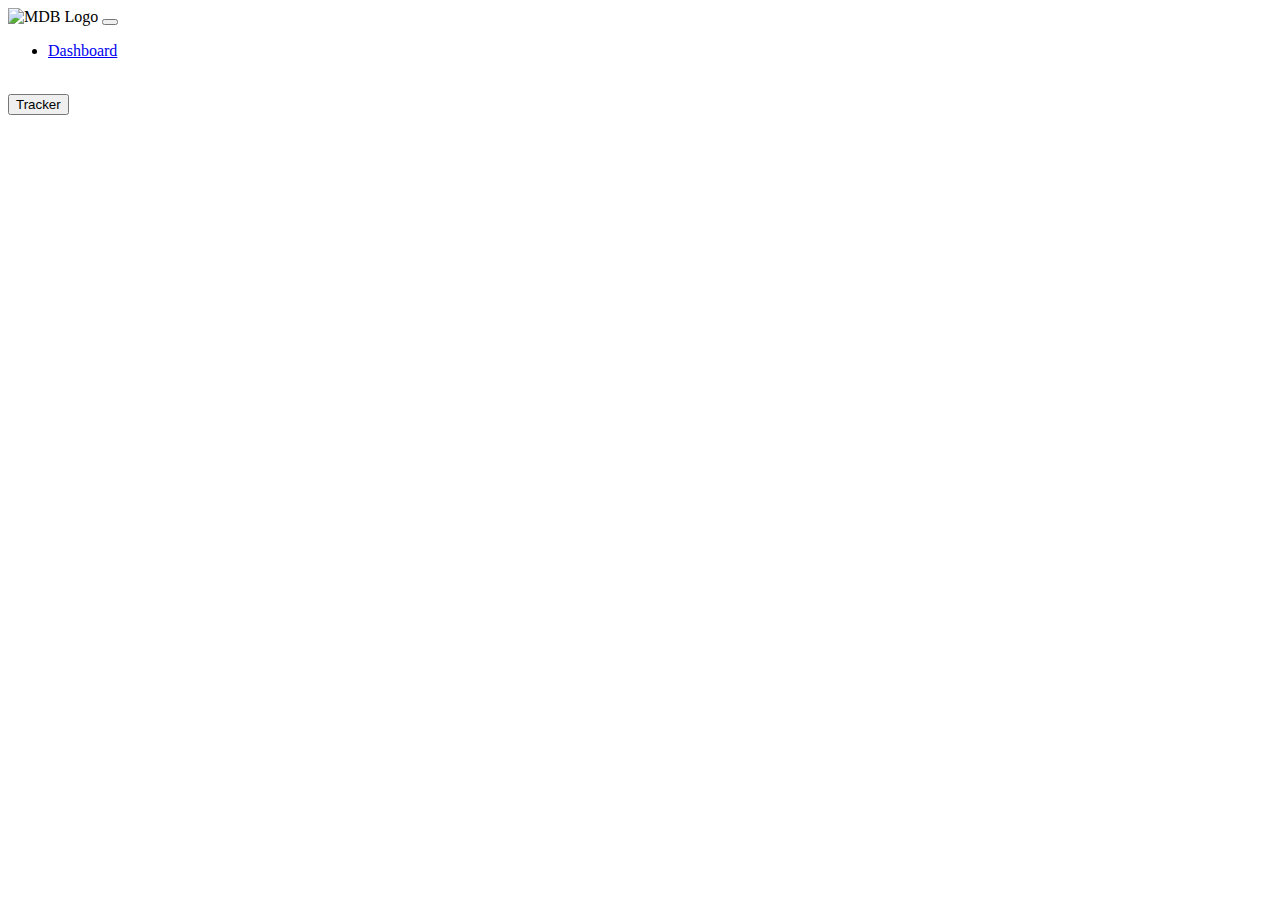
==== index.html @ dd687f36 "new" ====
<!DOCTYPE html>
<html lang="en">
<head>
    <meta charset="UTF-8">
    <meta http-equiv="X-UA-Compatible" content="IE=edge">
    <meta name="viewport" content="width=device-width, initial-scale=1.0">
    <title>app-COVID-19</title>
    <link rel="stylesheet" href="style.css" />
    
</head>
<body>
    <nav class="navbar navbar-expand-lg navbar-light bg-light">
        
        <div class="container">
          
          <a class="navbar-brand me-2">
            <img
              src=""
              height="16"
              alt="MDB Logo"
              loading="lazy"
              style="margin-top: -1px;"
            />
          </a>
      
          
          <button
            class="navbar-toggler"
            type="button"
            data-mdb-toggle="collapse"
            data-mdb-target="#navbarButtonsExample"
            aria-controls="navbarButtonsExample"
            aria-expanded="false"
            aria-label="Toggle navigation"
          >
            <i class="fas fa-bars"></i>
          </button>
      
          
          <div class="collapse navbar-collapse" id="navbarButtonsExample">
           
            <ul class="navbar-nav me-auto mb-2 mb-lg-0">
              <li class="nav-item">
                <a class="nav-link" href="#">Dashboard</a>
              </li>
            </ul>
            
      
            <div class="d-flex align-items-center">
             <li>
                
             </li>
              <button type="button" class="btn btn-primary me-3">
                Tracker
              </button>
              
            </div>
          </div>
          
        </div>
        
      </nav>
    
</body>
</html>
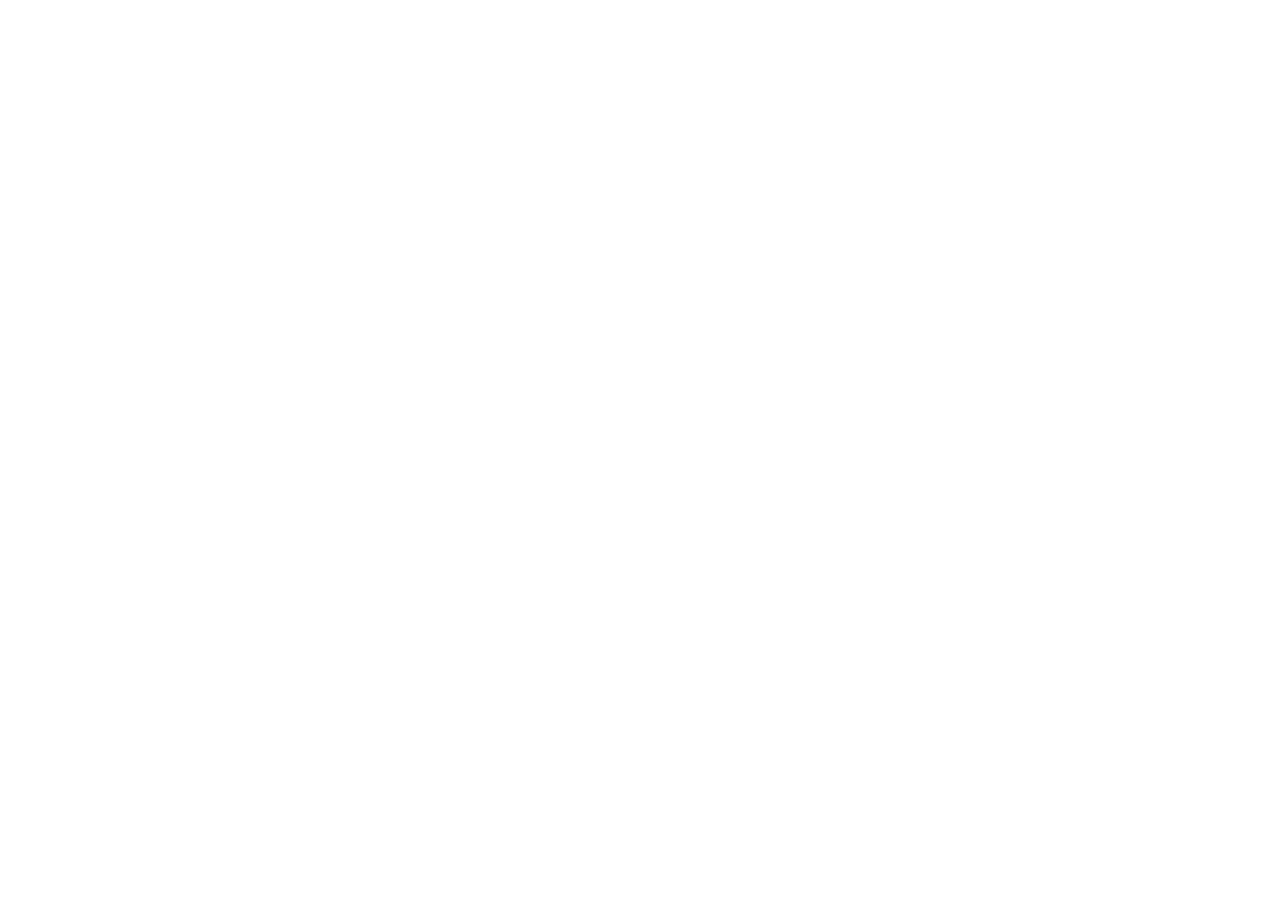
==== commit 0d99b22f: "first commit" ====
--- a/index.html
+++ b/index.html
@@ -4,62 +4,27 @@
     <meta charset="UTF-8">
     <meta http-equiv="X-UA-Compatible" content="IE=edge">
     <meta name="viewport" content="width=device-width, initial-scale=1.0">
-    <title>app-COVID-19</title>
-    <link rel="stylesheet" href="style.css" />
-    
+    <title>Document</title>
 </head>
 <body>
-    <nav class="navbar navbar-expand-lg navbar-light bg-light">
-        
-        <div class="container">
-          
-          <a class="navbar-brand me-2">
-            <img
-              src=""
-              height="16"
-              alt="MDB Logo"
-              loading="lazy"
-              style="margin-top: -1px;"
-            />
-          </a>
-      
-          
-          <button
-            class="navbar-toggler"
-            type="button"
-            data-mdb-toggle="collapse"
-            data-mdb-target="#navbarButtonsExample"
-            aria-controls="navbarButtonsExample"
-            aria-expanded="false"
-            aria-label="Toggle navigation"
-          >
-            <i class="fas fa-bars"></i>
-          </button>
-      
-          
-          <div class="collapse navbar-collapse" id="navbarButtonsExample">
-           
-            <ul class="navbar-nav me-auto mb-2 mb-lg-0">
-              <li class="nav-item">
-                <a class="nav-link" href="#">Dashboard</a>
-              </li>
-            </ul>
-            
-      
-            <div class="d-flex align-items-center">
-             <li>
-                
-             </li>
-              <button type="button" class="btn btn-primary me-3">
-                Tracker
-              </button>
-              
+    
+    <main>
+        <div>
+            <div>
+                <div>
+                    
+
+                </div>
             </div>
-          </div>
-          
+
+
+
+
+
         </div>
-        
-      </nav>
-    
+
+
+
+    </main>
 </body>
 </html>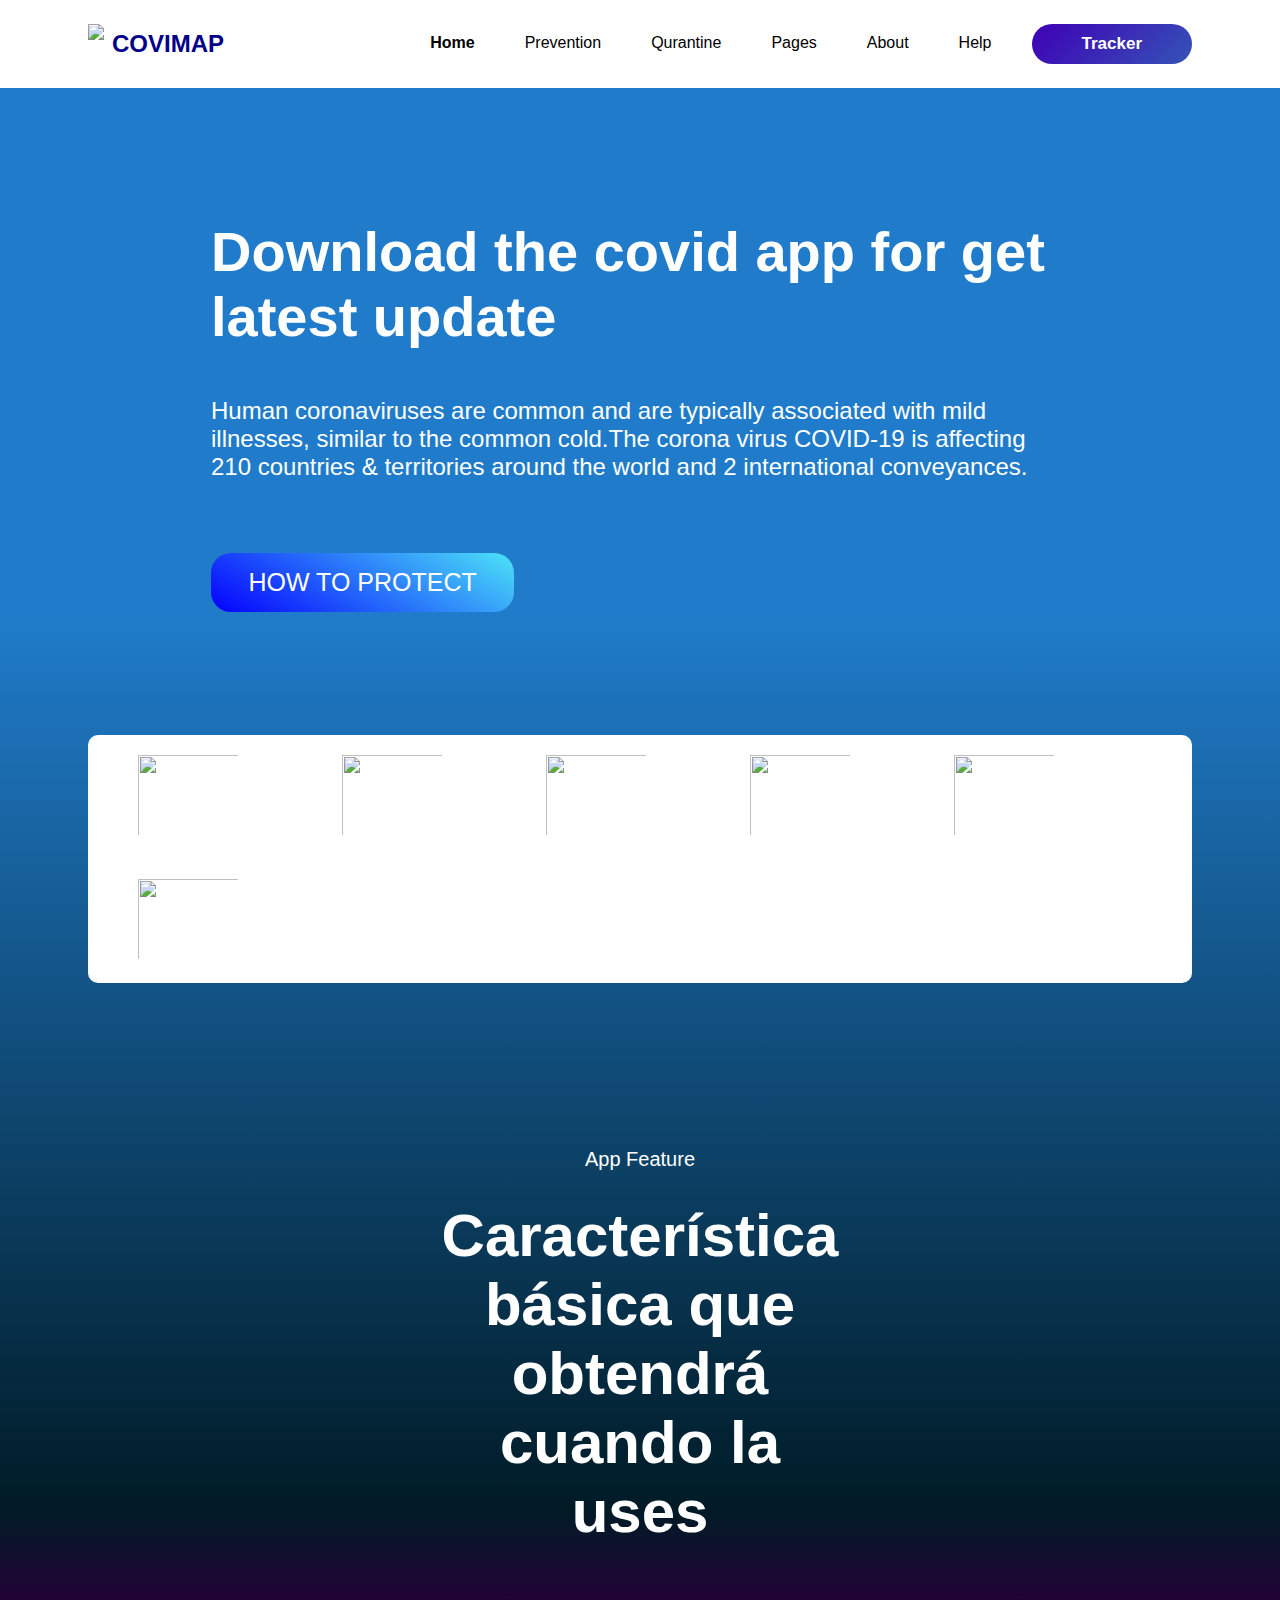
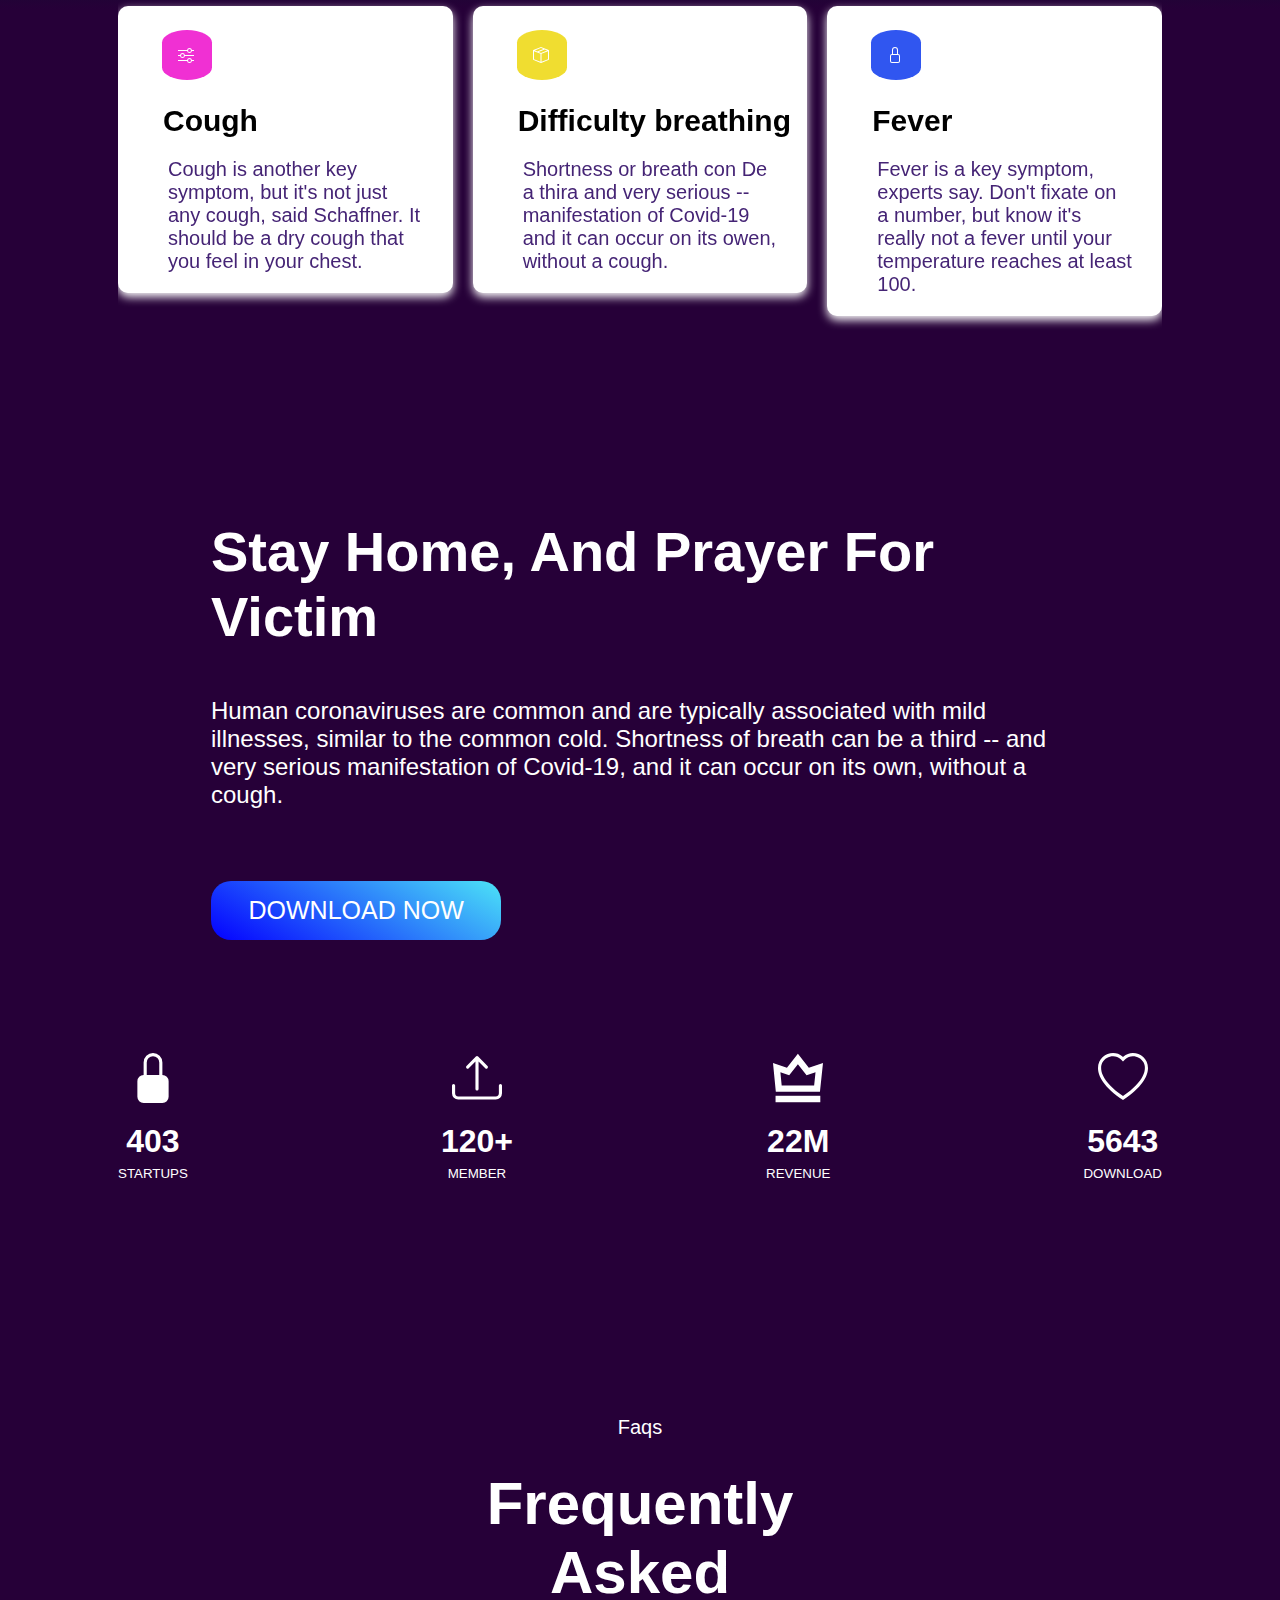
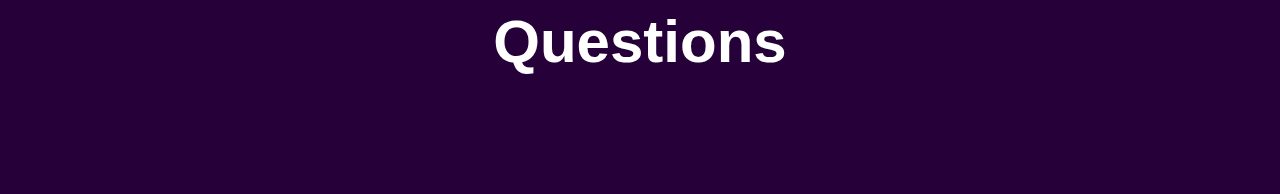
==== commit f3df4237: "new" ====
--- a/index.html
+++ b/index.html
@@ -4,27 +4,201 @@
     <meta charset="UTF-8">
     <meta http-equiv="X-UA-Compatible" content="IE=edge">
     <meta name="viewport" content="width=device-width, initial-scale=1.0">
-    <title>Document</title>
+    <title>app-COVID-19</title>
+    <link rel="stylesheet" href="style.css" />
+    <script src="https://code.jquery.com/jquery-3.5.1.js"></script>
+    <script src="https://cdnjs.cloudflare.com/ajax/libs/OwlCarousel2/2.3.4/owl.carousel.min.js"></script>
+      <link rel="stylesheet" href="https://cdnjs.cloudflare.com/ajax/libs/OwlCarousel2/2.3.4/assets/owl.carousel.min.css">
 </head>
 <body>
+    <nav class="navbar">
+        <div class="navbar-container">
+            <div class="logo-container">
+                <a class="logoimg" >
+                    <img src="./images/coronavirus.png" height="40"/>
+                        <h1 class="logo">COVIMAP</h1>
+                </a>
+                
+            </div>
+             <div class="menu-container">
+                <ul class="menu-list">
+                    <li class="menu-list-item active">Home</li>
+                    <li class="menu-list-item">Prevention</li>
+                    <li class="menu-list-item">Qurantine</li>
+                    <li class="menu-list-item">Pages</li>
+                    <li class="menu-list-item">About</li>
+                    <li class="menu-list-item">Help</li>
+                    <button type="button" class="buttom"><span class="buttomLabel">Tracker</span></button>
+                </ul>        
+            </div> 
+        </div>
+    </nav> 
+  
+    <div class="contenedorGeneral"> 
+        <div class="contenedorUno">
+            <div class="contenido">
+               <div class="introText">
+                   <p class="introTextLabel">Download the covid
+                    app for get latest
+                    update</p>
+                    <sub class="introTextSub"> Human coronaviruses are common and are typically associated with
+                        mild illnesses, similar to the common cold.The corona virus COVID-19 is
+                        affecting 210 countries & territories around the world and 2
+                        international conveyances. </sub>
+                    <div class="introTextBoton">
+                       <button type="buttom" class="buttomDos">HOW TO PROTECT </button>
+                    </div>
+               </div>
+               <div class="imagenuno">
+                   <img src="./images/phones.png" alt="">
+               </div> 
+            </div> 
+            
+        </div>
+        <div class="patro">
+        <div class="patrocinador">
+            <img class="img" src="./images/b-2.png" alt="" height="130" width="120">
+            <img class="img" src="./images/b-3.png" alt="" height="130" width="120">
+            <img class="img" src="./images/b-4.png" alt=""height="130" width="120">
+            <img class="img" src="images/b-5.png" alt="" height="130" width="120">
+            <img class="img" src="./images/b-6.png" alt="" height="130" width="120">
+            <img class="img" src="images/b-2.png" alt="" height="130" width="120">
+           </div> 
+        </div>   
+     <div class="contenedorDos">
+        <div class="texto">
+            <sub class="sub">App Feature</sub>
+            <h1 class="introtexto">Característica básica que obtendrá
+                cuando la uses</h1>
+        </div>
+        
+        <div class="wrapper">
+            <div class="carousel owl-carousel">
+               <div class="card card-1">
+                 <div class="boxicon">
+                    <div class="coca">
+                        <svg xmlns="http://www.w3.org/2000/svg" width="16" height="16" fill="white" class="bi bi-sliders" viewBox="0 0 16 16">
+                            <path fill-rule="evenodd" d="M11.5 2a1.5 1.5 0 1 0 0 3 1.5 1.5 0 0 0 0-3zM9.05 3a2.5 2.5 0 0 1 4.9 0H16v1h-2.05a2.5 2.5 0 0 1-4.9 0H0V3h9.05zM4.5 7a1.5 1.5 0 1 0 0 3 1.5 1.5 0 0 0 0-3zM2.05 8a2.5 2.5 0 0 1 4.9 0H16v1H6.95a2.5 2.5 0 0 1-4.9 0H0V8h2.05zm9.45 4a1.5 1.5 0 1 0 0 3 1.5 1.5 0 0 0 0-3zm-2.45 1a2.5 2.5 0 0 1 4.9 0H16v1h-2.05a2.5 2.5 0 0 1-4.9 0H0v-1h9.05z"/>
+                        </svg>
+                    </div>
+                 </div>
+                  <h1 class="text">Cough</h1>
+                  <p class="expli">Cough is another key symptom, but it's not just any cough, said Schaffner. It should be a dry cough that you feel in your chest. </p>
+               </div>
+               <div class="card card-2">
+                <div class="boxicon">
+                    <div class="cocados">
+                        <svg xmlns="http://www.w3.org/2000/svg" width="16" height="16" fill="currentColor" class="bi bi-box-seam" viewBox="0 0 16 16">
+                            <path d="M8.186 1.113a.5.5 0 0 0-.372 0L1.846 3.5l2.404.961L10.404 2l-2.218-.887zm3.564 1.426L5.596 5 8 5.961 14.154 3.5l-2.404-.961zm3.25 1.7-6.5 2.6v7.922l6.5-2.6V4.24zM7.5 14.762V6.838L1 4.239v7.923l6.5 2.6zM7.443.184a1.5 1.5 0 0 1 1.114 0l7.129 2.852A.5.5 0 0 1 16 3.5v8.662a1 1 0 0 1-.629.928l-7.185 2.874a.5.5 0 0 1-.372 0L.63 13.09a1 1 0 0 1-.63-.928V3.5a.5.5 0 0 1 .314-.464L7.443.184z"/>
+                          </svg>
+                    </div>
+                 </div>
+                  <h1 class="text">Difficulty
+                    breathing</h1>
+                  <p class="expli">Shortness or breath con De a thira
+                    and very serious --manifestation of
+                    Covid-19 and it can occur on its owen,
+                    without a cough. </p>
+               </div>
+               <div class="card card-3">
+                <div class="boxicon">
+                    <div class="cocatres">
+                        <svg xmlns="http://www.w3.org/2000/svg" width="16" height="16" fill="currentColor" class="bi bi-lock" viewBox="0 0 16 16">
+                            <path d="M8 1a2 2 0 0 1 2 2v4H6V3a2 2 0 0 1 2-2zm3 6V3a3 3 0 0 0-6 0v4a2 2 0 0 0-2 2v5a2 2 0 0 0 2 2h6a2 2 0 0 0 2-2V9a2 2 0 0 0-2-2zM5 8h6a1 1 0 0 1 1 1v5a1 1 0 0 1-1 1H5a1 1 0 0 1-1-1V9a1 1 0 0 1 1-1z"/>
+                          </svg>
+                    </div>
+                 </div>
+                  <h1 class="text">Fever</h1>
+                  <p class="expli">Fever is a key symptom, experts say.
+                    Don't fixate on a number, but know it's
+                    really not a fever until your temperature
+                    reaches at least 100. </p>
+               </div>
+               
+            </div>
+         </div>
+        </div>
+        <div class="contenedortres">
+            <div class="contenidotres">
+                <div class="imagenuno">
+                    <img src="./images/mobiles.png" alt="">
+                </div> 
+               <div class="introText">
+                   <p class="introTextLabel">Stay Home, And
+                    Prayer For Victim</p>
+                    <sub class="introTextSub"> Human coronaviruses are common and are typically
+                        associated with mild illnesses, similar to the common cold.
+                        Shortness of breath can be a third -- and very serious
+                        manifestation of Covid-19, and it can occur on its own,
+                        without a cough. </sub>
+                    <div class="introTextBoton">
+                       <button type="buttom" class="buttomDos">DOWNLOAD NOW</button>
+                    </div>
+               </div>
+            </div> 
+        </div>
+        <div class="iconosgeneral">
+            <div class="icono">
+                <svg xmlns="http://www.w3.org/2000/svg" width="50" height="50" fill="currentColor" class="bio bi-lock-fill" viewBox="0 0 16 16">
+                <path d="M8 1a2 2 0 0 1 2 2v4H6V3a2 2 0 0 1 2-2zm3 6V3a3 3 0 0 0-6 0v4a2 2 0 0 0-2 2v5a2 2 0 0 0 2 2h6a2 2 0 0 0 2-2V9a2 2 0 0 0-2-2z"/>
+                </svg>
+                <div class="numeros">
+                    <h1>403</h1>
+                  </div>
+                <div class="textos">
+                    <sub>STARTUPS</sub>
+                </div>
+            </div>
+            <div class="icono">
+                <svg xmlns="http://www.w3.org/2000/svg" width="50" height="50" fill="currentColor" class="bio bi-upload" viewBox="0 0 16 16">
+                    <path d="M.5 9.9a.5.5 0 0 1 .5.5v2.5a1 1 0 0 0 1 1h12a1 1 0 0 0 1-1v-2.5a.5.5 0 0 1 1 0v2.5a2 2 0 0 1-2 2H2a2 2 0 0 1-2-2v-2.5a.5.5 0 0 1 .5-.5z"/>
+                    <path d="M7.646 1.146a.5.5 0 0 1 .708 0l3 3a.5.5 0 0 1-.708.708L8.5 2.707V11.5a.5.5 0 0 1-1 0V2.707L5.354 4.854a.5.5 0 1 1-.708-.708l3-3z"/>
+                </svg>
+                <div class="numeros">
+                    <h1>120+</h1>
+                </div>
+                <div class="textos">
+                    <sub>MEMBER</sub>
+                </div>
+            </div>
+            <div class="icono">
+                <svg width="50" height="50" fill="currentColor" class="bio" version="1.1" xmlns="http://www.w3.org/2000/svg" viewBox="0 0 232.211 232.211" xmlns:xlink="http://www.w3.org/1999/xlink" enable-background="new 0 0 232.211 232.211">
+  <g>
+    <path d="M218.006,180.449l14.205-134.226L166.438,68.03L115.598,3.56L64.79,67.989L0,46.174l13.074,134.275H218.006z    M75.255,103.169l40.343-51.16l40.311,51.119l41.572-13.783l-6.467,61.104H40.295L34.35,89.395L75.255,103.169z"/>
+    <rect width="207.825" x="11.853" y="198.651" height="30"/>
+  </g>
+                </svg>
+                <div class="numeros">
+                    <h1>22M</h1>
+                  </div>
+                <div class="textos">
+                    <sub>REVENUE</sub>
+                </div>
+            </div>
+            <div class="icono">
+                <svg xmlns="http://www.w3.org/2000/svg" width="50" height="50" fill="currentColor" class="bio bi-heart" viewBox="0 0 16 16">
+                    <path d="m8 2.748-.717-.737C5.6.281 2.514.878 1.4 3.053c-.523 1.023-.641 2.5.314 4.385.92 1.815 2.834 3.989 6.286 6.357 3.452-2.368 5.365-4.542 6.286-6.357.955-1.886.838-3.362.314-4.385C13.486.878 10.4.28 8.717 2.01L8 2.748zM8 15C-7.333 4.868 3.279-3.04 7.824 1.143c.06.055.119.112.176.171a3.12 3.12 0 0 1 .176-.17C12.72-3.042 23.333 4.867 8 15z"/>
+                  </svg>
+                  <div class="numeros">
+                    <h1>5643</h1>
+                  </div>
+                <div class="textos">
+                    <sub>DOWNLOAD</sub>
+                </div>
+            </div>
+           </div>  
+           <div class="texto">
+            <sub class="sub">Faqs</sub>
+            <h1 class="introtexto">Frequently Asked
+                Questions</h1>
+        </div> 
+
+        <div class="contenidocuatro">
+            
+        </div>
+    </div>
+   <script src="./app.js"></script>
+</body>
     
-    <main>
-        <div>
-            <div>
-                <div>
-                    
-
-                </div>
-            </div>
-
-
-
-
-
-        </div>
-
-
-
-    </main>
-</body>
+       
 </html>--- a/style.css
+++ b/style.css
@@ -0,0 +1,376 @@
+* {
+    margin: 0;
+    padding: 0;
+    box-sizing: border-box;
+}
+@import url('https://fonts.googleapis.com/css2?family=Roboto:wght@300;400&display=swap');
+@media(min-width:375px) and (max-width: 667px){
+    .navbar-container{
+        display: flex;
+        flex-direction: column !important;
+    }
+    .menu-list{
+        display: flex;
+        flex-direction: column;
+    }
+    .menu-list-item{
+        text-align: center;
+        margin-right: 0 !important;
+    }
+    .contenido{
+        display: flex;
+        flex-direction: column !important;
+    }
+    .slider, .slider ul, .slider img{
+        height: 100vh;
+    }
+}
+.navbar {
+    width: 100%;
+    padding: 24px 88px;
+    position: sticky;
+    top: 0;
+    background-color: white;
+    z-index: 5;
+  }
+  
+  .navbar-container {
+    display: flex;
+    align-items: center;
+    justify-content: space-between;
+    height: 100%;
+    font-family:  sans-serif;
+  }
+  
+  .logo-container {
+    display: flex;
+  }
+  
+  .logo {
+    font-size: 24px;
+    font-weight: bold;
+    color: darkblue;
+    align-self: center;
+    padding-left: 8px;
+  }
+  .logoimg {
+    display: flex;
+
+  }
+  
+
+  .menu-list {
+    display: flex;
+    list-style: none;
+    color: black
+  }
+
+  
+  .menu-list-item {
+    margin-right: 30px;
+    padding: 10px;
+  }
+  
+  .menu-list-item.active {
+    font-weight: bold;
+  }
+  
+  .buttom {
+    background: linear-gradient(-45deg, #3f00b5, #9f69fe, #27c8b7, #3f00b5);
+    background-size: 800% 400%;
+    padding: 10px 50px 10px;
+    display: inline-block;
+    border: none;
+    border-radius: 20px;
+    font-size: 17px;
+    font-weight: 700;
+    color: white;
+    transition: all .5s ease-in-out;
+    animation: gradient 10s infinite cubic-bezier(.62, .28, .23, .99) both;
+   }
+
+   .buttomLabel{
+    display: flex;
+   }
+
+   
+   button:hover {
+    animation: gradient 3s infinite;
+    transform: scale(1.05);
+   }
+   
+   button:active {
+    animation: gradient 3s infinite;
+    transform: scale(0.8);
+   }
+      
+   @keyframes gradient {
+    0% {
+     background-position: 0% 50%;
+    }
+   
+    50% {
+     background-position: 100% 50%;
+    }
+   
+    100% {
+     background-position: 0% 50%;
+    }
+   }
+  
+ .contenedorGeneral{
+    display: flex;
+    flex-direction: column;
+    background: rgb(32,124,202); /* Old browsers */
+    background: -moz-linear-gradient(top, rgba(32,124,202,1) 16%, rgba(0,27,38,1) 43%, rgba(38,0,56,1) 46%, rgba(38,0,56,1) 100%); /* FF3.6-15 */
+    background: -webkit-linear-gradient(top, rgba(32,124,202,1) 16%,rgba(0,27,38,1) 43%,rgba(38,0,56,1) 46%,rgba(38,0,56,1) 100%); /* Chrome10-25,Safari5.1-6 */
+    background: linear-gradient(to bottom, rgba(32,124,202,1) 16%,rgba(0,27,38,1) 43%,rgba(38,0,56,1) 46%,rgba(38,0,56,1) 100%); /* W3C, IE10+, FF16+, Chrome26+, Opera12+, Safari7+ */
+    filter: progid:DXImageTransform.Microsoft.gradient( startColorstr='#207cca', endColorstr='#260038',GradientType=0 );
+    background-size: cover;
+    background-repeat: no-repeat;
+    display: flex;
+    flex-direction: column;
+    padding: 88px;
+   }
+
+
+
+
+    
+.contenido{
+    display: flex;
+    flex-direction: row;
+    }
+.introText{
+   display: flex;
+   flex-direction: column;
+   gap: 40px;
+    padding: 33px;
+    margin: 10px 90px;
+
+    }
+    
+.introTextLabel{
+        color: white;
+        font-size: 56px;
+        font-weight: 700;
+        font-family: 'Roboto', sans-serif;
+    }
+ .introTextSub{
+        color: white;
+        font-size: 24px;
+        font-weight: 300;
+        font-family: 'Roboto', sans-serif;
+        padding-top: 8px;
+    }
+.introTextBoton{
+        padding-top: 32px;
+    }
+
+.buttomDos {
+    border: none;
+    color: #fff;
+    background-image: linear-gradient(30deg, #0400ff, #4ce3f7);
+    border-radius: 20px;
+    background-size: 100% auto;
+    font-family: sans-serif;
+    font-size: 25px;
+    padding: 0.6em 1.5em;
+   }
+   
+   .buttomDos:hover {
+    background-position: right center;
+    background-size: 200% auto;
+    -webkit-animation: pulse 2s infinite;
+    animation: pulse512 1.5s infinite;
+   }
+   
+   @keyframes pulse512 {
+    0% {
+     box-shadow: 0 0 0 0 #05bada66;
+    }
+   
+    70% {
+     box-shadow: 0 0 0 10px rgb(218 103 68 / 0%);
+    }
+   
+    100% {
+     box-shadow: 0 0 0 0 rgb(218 103 68 / 0%);
+    }
+   }
+.imagenuno{
+    display: flex;
+    flex-direction: column;
+    background-clip: border-box;
+    position: relative ;
+}
+
+.patro{
+    padding-top: 80px;
+    
+    display: flex;
+    flex-direction: column;
+    align-items: center;
+}
+.patrocinador{
+  background-color: white;
+  border-radius: 10px;
+}
+
+.img{
+
+    margin: 10px 40px;
+    padding: 10px;
+    height: 100px;
+}
+
+
+.texto{
+color: white;
+display: flex;
+flex-direction: column;
+align-items: center;
+margin-top: 165px;
+text-align: center;
+}
+
+.sub{
+font-size: 20px;
+font-family: sans-serif;
+}
+
+.introtexto{
+font-size: 60px;
+font-family: sans-serif;
+margin-top: 20px;
+margin: 30px 390px
+}
+
+
+@import url('https://fonts.googleapis.com/css?family=Poppins:400,500,600,700&display=swap');
+
+.wrapper{
+  width: 100%;
+}
+.carousel{
+  max-width: 1200px;
+  margin: auto;
+  padding: 0 30px;
+  
+}
+.carousel .card{
+  color: #fff;
+  margin: 30px 0;
+  
+  border-radius: 10px;
+  box-shadow: 0px 4px 10px white;
+}
+.carousel .card-1{
+  background: white;
+  
+  
+}
+.carousel .card-2{
+  background: white;
+}
+.carousel .card-3{
+  background: white;
+}
+
+.owl-dots{
+  text-align: center;
+  margin-top: 40px;
+}
+.owl-dot{
+  height: 15px;
+  width: 45px;
+  margin: 0 5px;
+  outline: none;
+  border-radius: 14px;
+  border: 2px solid #0072bc!important;
+  box-shadow: 0px 4px 10px white;
+  transition: all 0.3s ease;
+}
+.owl-dot.active,
+.owl-dot:hover{
+  background: #0072bc!important;
+}
+.text{
+    color:black;
+    font-size: 30px;
+    font-family: sans-serif;
+    margin-left: 45px;
+}
+.bi{
+    color: white;
+    align-self: center;
+    margin-left: 16px;
+   
+}
+
+.expli{
+    color: rgb(69, 36, 117);
+    font-family: sans-serif;
+    font-size: 20px;
+    
+    margin-left:20px;
+    padding: 20px 30px;
+    
+}
+.boxicon{
+    width: 100%;
+    display: flex;
+    padding: 24px;
+}
+.coca{
+    display: flex;
+    background-color: #f030d3;
+    margin-left: 20px;
+    width: 50px;
+    height: 50px;
+    border-radius: 100px / 50px; 
+}
+.cocados{
+    display: flex;
+    background-color: #f0dd30;
+    margin-left: 20px;
+    width: 50px;
+    height: 50px;
+    border-radius: 100px / 50px; 
+}
+.cocatres{
+    display: flex;
+    background-color: #3056f0;
+    margin-left: 20px;
+    width: 50px;
+    height: 50px;
+    border-radius: 100px / 50px;
+}
+
+.contenidotres{
+  display: flex;
+  flex-direction: row;
+  padding-top: 130px;
+  }
+
+  .iconosgeneral{
+    display: flex;
+    flex-direction: row;
+    justify-content: space-between;
+    padding: 70px 30px;
+  }
+  .bio{
+    color: white;
+    align-self: center;
+   
+  }
+  .icono{
+    text-align: center;
+    color: white;
+    font-family: sans-serif;
+    
+    
+  }
+  .numeros{
+    padding-top: 16px;
+  }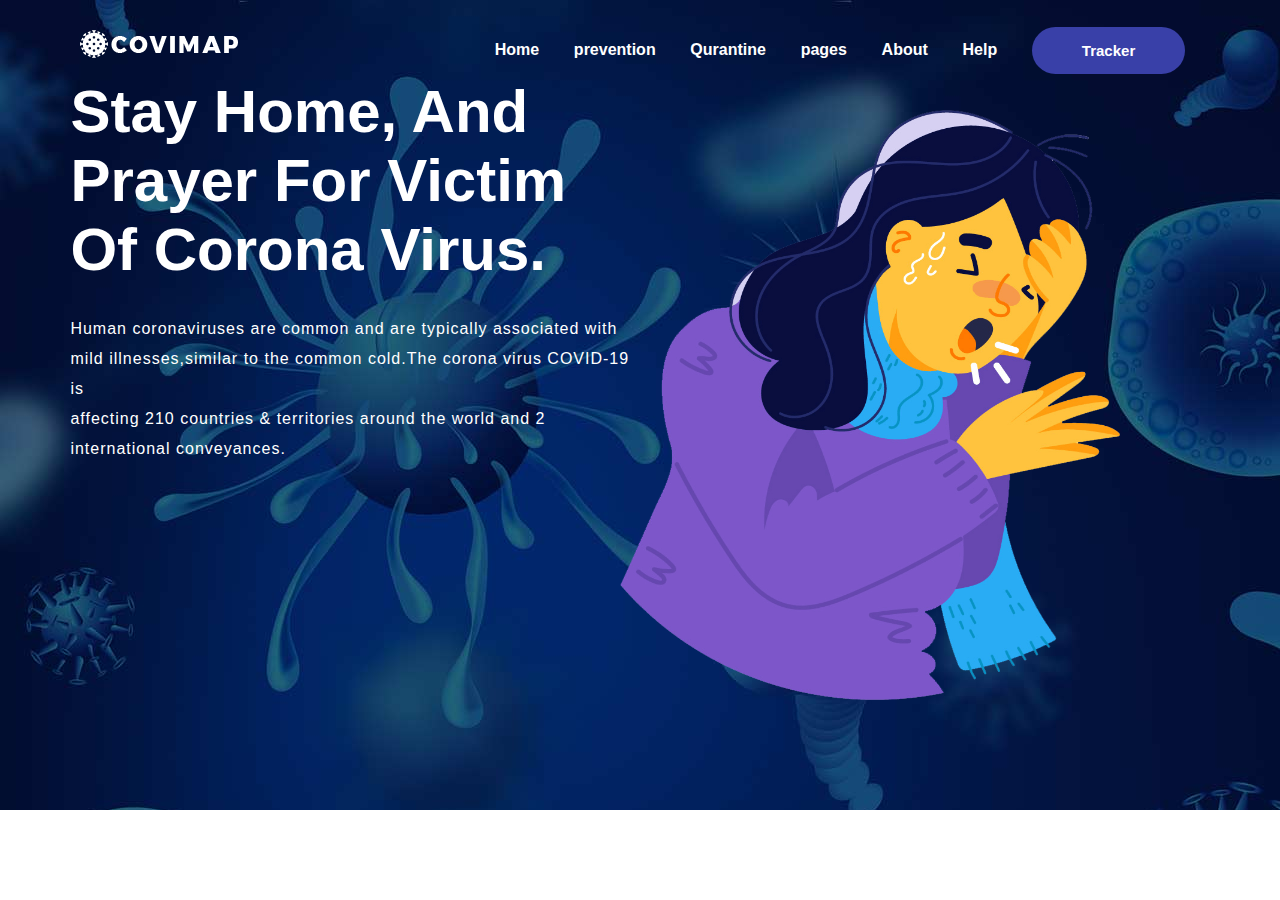
==== commit 4da5dcdf: "style home" ====
--- a/index.html
+++ b/index.html
@@ -4,201 +4,54 @@
     <meta charset="UTF-8">
     <meta http-equiv="X-UA-Compatible" content="IE=edge">
     <meta name="viewport" content="width=device-width, initial-scale=1.0">
-    <title>app-COVID-19</title>
-    <link rel="stylesheet" href="style.css" />
-    <script src="https://code.jquery.com/jquery-3.5.1.js"></script>
-    <script src="https://cdnjs.cloudflare.com/ajax/libs/OwlCarousel2/2.3.4/owl.carousel.min.js"></script>
-      <link rel="stylesheet" href="https://cdnjs.cloudflare.com/ajax/libs/OwlCarousel2/2.3.4/assets/owl.carousel.min.css">
+    <title>covid19</title>
+    <link rel="stylesheet" href="style.css">
 </head>
-<body>
-    <nav class="navbar">
-        <div class="navbar-container">
-            <div class="logo-container">
-                <a class="logoimg" >
-                    <img src="./images/coronavirus.png" height="40"/>
-                        <h1 class="logo">COVIMAP</h1>
-                </a>
-                
+<body> 
+    <header>
+        <nav>
+            <div class="logo">
+                <img src="images/logo-white.png" alt="">
+
             </div>
-             <div class="menu-container">
-                <ul class="menu-list">
-                    <li class="menu-list-item active">Home</li>
-                    <li class="menu-list-item">Prevention</li>
-                    <li class="menu-list-item">Qurantine</li>
-                    <li class="menu-list-item">Pages</li>
-                    <li class="menu-list-item">About</li>
-                    <li class="menu-list-item">Help</li>
-                    <button type="button" class="buttom"><span class="buttomLabel">Tracker</span></button>
-                </ul>        
-            </div> 
-        </div>
-    </nav> 
-  
-    <div class="contenedorGeneral"> 
-        <div class="contenedorUno">
-            <div class="contenido">
-               <div class="introText">
-                   <p class="introTextLabel">Download the covid
-                    app for get latest
-                    update</p>
-                    <sub class="introTextSub"> Human coronaviruses are common and are typically associated with
-                        mild illnesses, similar to the common cold.The corona virus COVID-19 is
-                        affecting 210 countries & territories around the world and 2
-                        international conveyances. </sub>
-                    <div class="introTextBoton">
-                       <button type="buttom" class="buttomDos">HOW TO PROTECT </button>
+            <ul class="list-items">
+                <li class="list">
+                    <a href="#" class="link">Home</a>
+                </li>
+                <li class="list">
+                    <a href="#" class="link">prevention</a>
+                </li>
+                <li class="list">
+                    <a href="#" class="link">Qurantine</a>
+                </li>
+                <li class="list">
+                    <a href="#" class="link">pages</a>
+                </li>
+                <li class="list">
+                    <a href="#" class="link">About</a>
+                </li>
+                <li class="list">
+                    <a href="#" class="link">Help</a>
+                </li>
+                <button class="button">Tracker</button>
+            </ul>
+        </nav>
+            <div class="main">
+                <div class="main-left">
+                    <div class="text">
+                        <h1 class="titulo">Stay Home, And<br> Prayer For Victim<br> Of Corona Virus.
+                        </h1>
+                        <p>
+                            Human coronaviruses are common and are typically associated with<br>
+                            mild illnesses,similar to the common cold.The corona virus COVID-19 is<br> 
+                            affecting 210 countries & territories around the world and 2<br>
+                            international conveyances.
+                        </p>
                     </div>
-               </div>
-               <div class="imagenuno">
-                   <img src="./images/phones.png" alt="">
-               </div> 
-            </div> 
-            
-        </div>
-        <div class="patro">
-        <div class="patrocinador">
-            <img class="img" src="./images/b-2.png" alt="" height="130" width="120">
-            <img class="img" src="./images/b-3.png" alt="" height="130" width="120">
-            <img class="img" src="./images/b-4.png" alt=""height="130" width="120">
-            <img class="img" src="images/b-5.png" alt="" height="130" width="120">
-            <img class="img" src="./images/b-6.png" alt="" height="130" width="120">
-            <img class="img" src="images/b-2.png" alt="" height="130" width="120">
-           </div> 
-        </div>   
-     <div class="contenedorDos">
-        <div class="texto">
-            <sub class="sub">App Feature</sub>
-            <h1 class="introtexto">Característica básica que obtendrá
-                cuando la uses</h1>
-        </div>
-        
-        <div class="wrapper">
-            <div class="carousel owl-carousel">
-               <div class="card card-1">
-                 <div class="boxicon">
-                    <div class="coca">
-                        <svg xmlns="http://www.w3.org/2000/svg" width="16" height="16" fill="white" class="bi bi-sliders" viewBox="0 0 16 16">
-                            <path fill-rule="evenodd" d="M11.5 2a1.5 1.5 0 1 0 0 3 1.5 1.5 0 0 0 0-3zM9.05 3a2.5 2.5 0 0 1 4.9 0H16v1h-2.05a2.5 2.5 0 0 1-4.9 0H0V3h9.05zM4.5 7a1.5 1.5 0 1 0 0 3 1.5 1.5 0 0 0 0-3zM2.05 8a2.5 2.5 0 0 1 4.9 0H16v1H6.95a2.5 2.5 0 0 1-4.9 0H0V8h2.05zm9.45 4a1.5 1.5 0 1 0 0 3 1.5 1.5 0 0 0 0-3zm-2.45 1a2.5 2.5 0 0 1 4.9 0H16v1h-2.05a2.5 2.5 0 0 1-4.9 0H0v-1h9.05z"/>
-                        </svg>
-                    </div>
-                 </div>
-                  <h1 class="text">Cough</h1>
-                  <p class="expli">Cough is another key symptom, but it's not just any cough, said Schaffner. It should be a dry cough that you feel in your chest. </p>
-               </div>
-               <div class="card card-2">
-                <div class="boxicon">
-                    <div class="cocados">
-                        <svg xmlns="http://www.w3.org/2000/svg" width="16" height="16" fill="currentColor" class="bi bi-box-seam" viewBox="0 0 16 16">
-                            <path d="M8.186 1.113a.5.5 0 0 0-.372 0L1.846 3.5l2.404.961L10.404 2l-2.218-.887zm3.564 1.426L5.596 5 8 5.961 14.154 3.5l-2.404-.961zm3.25 1.7-6.5 2.6v7.922l6.5-2.6V4.24zM7.5 14.762V6.838L1 4.239v7.923l6.5 2.6zM7.443.184a1.5 1.5 0 0 1 1.114 0l7.129 2.852A.5.5 0 0 1 16 3.5v8.662a1 1 0 0 1-.629.928l-7.185 2.874a.5.5 0 0 1-.372 0L.63 13.09a1 1 0 0 1-.63-.928V3.5a.5.5 0 0 1 .314-.464L7.443.184z"/>
-                          </svg>
-                    </div>
-                 </div>
-                  <h1 class="text">Difficulty
-                    breathing</h1>
-                  <p class="expli">Shortness or breath con De a thira
-                    and very serious --manifestation of
-                    Covid-19 and it can occur on its owen,
-                    without a cough. </p>
-               </div>
-               <div class="card card-3">
-                <div class="boxicon">
-                    <div class="cocatres">
-                        <svg xmlns="http://www.w3.org/2000/svg" width="16" height="16" fill="currentColor" class="bi bi-lock" viewBox="0 0 16 16">
-                            <path d="M8 1a2 2 0 0 1 2 2v4H6V3a2 2 0 0 1 2-2zm3 6V3a3 3 0 0 0-6 0v4a2 2 0 0 0-2 2v5a2 2 0 0 0 2 2h6a2 2 0 0 0 2-2V9a2 2 0 0 0-2-2zM5 8h6a1 1 0 0 1 1 1v5a1 1 0 0 1-1 1H5a1 1 0 0 1-1-1V9a1 1 0 0 1 1-1z"/>
-                          </svg>
-                    </div>
-                 </div>
-                  <h1 class="text">Fever</h1>
-                  <p class="expli">Fever is a key symptom, experts say.
-                    Don't fixate on a number, but know it's
-                    really not a fever until your temperature
-                    reaches at least 100. </p>
-               </div>
-               
-            </div>
-         </div>
-        </div>
-        <div class="contenedortres">
-            <div class="contenidotres">
-                <div class="imagenuno">
-                    <img src="./images/mobiles.png" alt="">
-                </div> 
-               <div class="introText">
-                   <p class="introTextLabel">Stay Home, And
-                    Prayer For Victim</p>
-                    <sub class="introTextSub"> Human coronaviruses are common and are typically
-                        associated with mild illnesses, similar to the common cold.
-                        Shortness of breath can be a third -- and very serious
-                        manifestation of Covid-19, and it can occur on its own,
-                        without a cough. </sub>
-                    <div class="introTextBoton">
-                       <button type="buttom" class="buttomDos">DOWNLOAD NOW</button>
-                    </div>
-               </div>
-            </div> 
-        </div>
-        <div class="iconosgeneral">
-            <div class="icono">
-                <svg xmlns="http://www.w3.org/2000/svg" width="50" height="50" fill="currentColor" class="bio bi-lock-fill" viewBox="0 0 16 16">
-                <path d="M8 1a2 2 0 0 1 2 2v4H6V3a2 2 0 0 1 2-2zm3 6V3a3 3 0 0 0-6 0v4a2 2 0 0 0-2 2v5a2 2 0 0 0 2 2h6a2 2 0 0 0 2-2V9a2 2 0 0 0-2-2z"/>
-                </svg>
-                <div class="numeros">
-                    <h1>403</h1>
-                  </div>
-                <div class="textos">
-                    <sub>STARTUPS</sub>
+                </div>
+                <div class="main-right"><img src="images/cover.png" alt="" class="img-v">
                 </div>
             </div>
-            <div class="icono">
-                <svg xmlns="http://www.w3.org/2000/svg" width="50" height="50" fill="currentColor" class="bio bi-upload" viewBox="0 0 16 16">
-                    <path d="M.5 9.9a.5.5 0 0 1 .5.5v2.5a1 1 0 0 0 1 1h12a1 1 0 0 0 1-1v-2.5a.5.5 0 0 1 1 0v2.5a2 2 0 0 1-2 2H2a2 2 0 0 1-2-2v-2.5a.5.5 0 0 1 .5-.5z"/>
-                    <path d="M7.646 1.146a.5.5 0 0 1 .708 0l3 3a.5.5 0 0 1-.708.708L8.5 2.707V11.5a.5.5 0 0 1-1 0V2.707L5.354 4.854a.5.5 0 1 1-.708-.708l3-3z"/>
-                </svg>
-                <div class="numeros">
-                    <h1>120+</h1>
-                </div>
-                <div class="textos">
-                    <sub>MEMBER</sub>
-                </div>
-            </div>
-            <div class="icono">
-                <svg width="50" height="50" fill="currentColor" class="bio" version="1.1" xmlns="http://www.w3.org/2000/svg" viewBox="0 0 232.211 232.211" xmlns:xlink="http://www.w3.org/1999/xlink" enable-background="new 0 0 232.211 232.211">
-  <g>
-    <path d="M218.006,180.449l14.205-134.226L166.438,68.03L115.598,3.56L64.79,67.989L0,46.174l13.074,134.275H218.006z    M75.255,103.169l40.343-51.16l40.311,51.119l41.572-13.783l-6.467,61.104H40.295L34.35,89.395L75.255,103.169z"/>
-    <rect width="207.825" x="11.853" y="198.651" height="30"/>
-  </g>
-                </svg>
-                <div class="numeros">
-                    <h1>22M</h1>
-                  </div>
-                <div class="textos">
-                    <sub>REVENUE</sub>
-                </div>
-            </div>
-            <div class="icono">
-                <svg xmlns="http://www.w3.org/2000/svg" width="50" height="50" fill="currentColor" class="bio bi-heart" viewBox="0 0 16 16">
-                    <path d="m8 2.748-.717-.737C5.6.281 2.514.878 1.4 3.053c-.523 1.023-.641 2.5.314 4.385.92 1.815 2.834 3.989 6.286 6.357 3.452-2.368 5.365-4.542 6.286-6.357.955-1.886.838-3.362.314-4.385C13.486.878 10.4.28 8.717 2.01L8 2.748zM8 15C-7.333 4.868 3.279-3.04 7.824 1.143c.06.055.119.112.176.171a3.12 3.12 0 0 1 .176-.17C12.72-3.042 23.333 4.867 8 15z"/>
-                  </svg>
-                  <div class="numeros">
-                    <h1>5643</h1>
-                  </div>
-                <div class="textos">
-                    <sub>DOWNLOAD</sub>
-                </div>
-            </div>
-           </div>  
-           <div class="texto">
-            <sub class="sub">Faqs</sub>
-            <h1 class="introtexto">Frequently Asked
-                Questions</h1>
-        </div> 
-
-        <div class="contenidocuatro">
-            
-        </div>
-    </div>
-   <script src="./app.js"></script>
+    </header> 
 </body>
-    
-       
 </html>--- a/style.css
+++ b/style.css
@@ -1,376 +1,123 @@
 * {
+    padding: 0;
     margin: 0;
-    padding: 0;
     box-sizing: border-box;
 }
-@import url('https://fonts.googleapis.com/css2?family=Roboto:wght@300;400&display=swap');
-@media(min-width:375px) and (max-width: 667px){
-    .navbar-container{
-        display: flex;
-        flex-direction: column !important;
-    }
-    .menu-list{
-        display: flex;
-        flex-direction: column;
-    }
-    .menu-list-item{
-        text-align: center;
-        margin-right: 0 !important;
-    }
-    .contenido{
-        display: flex;
-        flex-direction: column !important;
-    }
-    .slider, .slider ul, .slider img{
-        height: 100vh;
-    }
-}
-.navbar {
-    width: 100%;
-    padding: 24px 88px;
-    position: sticky;
-    top: 0;
-    background-color: white;
-    z-index: 5;
-  }
-  
-  .navbar-container {
-    display: flex;
-    align-items: center;
-    justify-content: space-between;
-    height: 100%;
-    font-family:  sans-serif;
-  }
-  
-  .logo-container {
-    display: flex;
-  }
-  
-  .logo {
-    font-size: 24px;
-    font-weight: bold;
-    color: darkblue;
-    align-self: center;
-    padding-left: 8px;
-  }
-  .logoimg {
-    display: flex;
 
-  }
-  
-
-  .menu-list {
-    display: flex;
-    list-style: none;
-    color: black
-  }
-
-  
-  .menu-list-item {
-    margin-right: 30px;
-    padding: 10px;
-  }
-  
-  .menu-list-item.active {
-    font-weight: bold;
-  }
-  
-  .buttom {
-    background: linear-gradient(-45deg, #3f00b5, #9f69fe, #27c8b7, #3f00b5);
-    background-size: 800% 400%;
-    padding: 10px 50px 10px;
-    display: inline-block;
-    border: none;
-    border-radius: 20px;
-    font-size: 17px;
-    font-weight: 700;
-    color: white;
-    transition: all .5s ease-in-out;
-    animation: gradient 10s infinite cubic-bezier(.62, .28, .23, .99) both;
-   }
-
-   .buttomLabel{
-    display: flex;
-   }
-
-   
-   button:hover {
-    animation: gradient 3s infinite;
-    transform: scale(1.05);
-   }
-   
-   button:active {
-    animation: gradient 3s infinite;
-    transform: scale(0.8);
-   }
-      
-   @keyframes gradient {
-    0% {
-     background-position: 0% 50%;
-    }
-   
-    50% {
-     background-position: 100% 50%;
-    }
-   
-    100% {
-     background-position: 0% 50%;
-    }
-   }
-  
- .contenedorGeneral{
-    display: flex;
-    flex-direction: column;
-    background: rgb(32,124,202); /* Old browsers */
-    background: -moz-linear-gradient(top, rgba(32,124,202,1) 16%, rgba(0,27,38,1) 43%, rgba(38,0,56,1) 46%, rgba(38,0,56,1) 100%); /* FF3.6-15 */
-    background: -webkit-linear-gradient(top, rgba(32,124,202,1) 16%,rgba(0,27,38,1) 43%,rgba(38,0,56,1) 46%,rgba(38,0,56,1) 100%); /* Chrome10-25,Safari5.1-6 */
-    background: linear-gradient(to bottom, rgba(32,124,202,1) 16%,rgba(0,27,38,1) 43%,rgba(38,0,56,1) 46%,rgba(38,0,56,1) 100%); /* W3C, IE10+, FF16+, Chrome26+, Opera12+, Safari7+ */
-    filter: progid:DXImageTransform.Microsoft.gradient( startColorstr='#207cca', endColorstr='#260038',GradientType=0 );
-    background-size: cover;
-    background-repeat: no-repeat;
-    display: flex;
-    flex-direction: column;
-    padding: 88px;
-   }
-
-
-
-
-    
-.contenido{
-    display: flex;
-    flex-direction: row;
-    }
-.introText{
-   display: flex;
-   flex-direction: column;
-   gap: 40px;
-    padding: 33px;
-    margin: 10px 90px;
-
-    }
-    
-.introTextLabel{
-        color: white;
-        font-size: 56px;
-        font-weight: 700;
-        font-family: 'Roboto', sans-serif;
-    }
- .introTextSub{
-        color: white;
-        font-size: 24px;
-        font-weight: 300;
-        font-family: 'Roboto', sans-serif;
-        padding-top: 8px;
-    }
-.introTextBoton{
-        padding-top: 32px;
-    }
-
-.buttomDos {
-    border: none;
-    color: #fff;
-    background-image: linear-gradient(30deg, #0400ff, #4ce3f7);
-    border-radius: 20px;
-    background-size: 100% auto;
-    font-family: sans-serif;
-    font-size: 25px;
-    padding: 0.6em 1.5em;
-   }
-   
-   .buttomDos:hover {
-    background-position: right center;
-    background-size: 200% auto;
-    -webkit-animation: pulse 2s infinite;
-    animation: pulse512 1.5s infinite;
-   }
-   
-   @keyframes pulse512 {
-    0% {
-     box-shadow: 0 0 0 0 #05bada66;
-    }
-   
-    70% {
-     box-shadow: 0 0 0 10px rgb(218 103 68 / 0%);
-    }
-   
-    100% {
-     box-shadow: 0 0 0 0 rgb(218 103 68 / 0%);
-    }
-   }
-.imagenuno{
-    display: flex;
-    flex-direction: column;
-    background-clip: border-box;
-    position: relative ;
+header {
+    position: relative;
 }
 
-.patro{
-    padding-top: 80px;
+body {
+    font-family: Arial, Helvetica, sans-serif;
+    color: white;  
+}
+
+nav {
+    background-color: transparent;
+    position: absolute;
+    height: 10vh;
+    width: 100%;
+    display: flex;
     
+   padding-right: 60px;
+}
+
+.logo {
+    flex: 1;
+    margin-left: 80px;
+    padding-top: 30px;   
+}
+
+.list-items {
+    flex: 2;
     display: flex;
-    flex-direction: column;
+    justify-content: space-evenly;
+    align-items: center;
+    padding-top: 10px;
+}
+
+.list{
+    list-style: none;
+}
+
+.link{
+    text-decoration: none;
+    color: white;
+    font-weight: bold;
+    transition: 0.4s;
+}
+
+.link:hover{
+    color: gray;
+}
+
+.button {
+    padding-left: 50px;
+    padding-right: 50px;
+    padding-top: 15px;
+    padding-bottom: 15px;
+    border-radius: 30px;
+    color: white;
+    font-weight: bold;
+    background-color: #3940a8;
+    border: none;
+    font-size: 15px;
     align-items: center;
 }
-.patrocinador{
-  background-color: white;
-  border-radius: 10px;
+
+.main-left{
+    height: 100%;
+    width: 50%;
 }
 
-.img{
-
-    margin: 10px 40px;
-    padding: 10px;
-    height: 100px;
+.main-right{
+    height: 100%;
+    width: 50%;
+    display: flex;
+    justify-content: center;
+    align-items: center;
+    flex-direction: column;
 }
 
-
-.texto{
-color: white;
-display: flex;
-flex-direction: column;
-align-items: center;
-margin-top: 165px;
-text-align: center;
+.img-v{
+    height: 590px;
+    width: 500px;
+    margin-right: 180px;
+    
 }
 
-.sub{
-font-size: 20px;
-font-family: sans-serif;
+.main-right p{
+    font-size: 30px;
+   
+    
 }
 
-.introtexto{
-font-size: 60px;
-font-family: sans-serif;
-margin-top: 20px;
-margin: 30px 390px
-}
-
-
-@import url('https://fonts.googleapis.com/css?family=Poppins:400,500,600,700&display=swap');
-
-.wrapper{
-  width: 100%;
-}
-.carousel{
-  max-width: 1200px;
-  margin: auto;
-  padding: 0 30px;
-  
-}
-.carousel .card{
-  color: #fff;
-  margin: 30px 0;
-  
-  border-radius: 10px;
-  box-shadow: 0px 4px 10px white;
-}
-.carousel .card-1{
-  background: white;
-  
-  
-}
-.carousel .card-2{
-  background: white;
-}
-.carousel .card-3{
-  background: white;
-}
-
-.owl-dots{
-  text-align: center;
-  margin-top: 40px;
-}
-.owl-dot{
-  height: 15px;
-  width: 45px;
-  margin: 0 5px;
-  outline: none;
-  border-radius: 14px;
-  border: 2px solid #0072bc!important;
-  box-shadow: 0px 4px 10px white;
-  transition: all 0.3s ease;
-}
-.owl-dot.active,
-.owl-dot:hover{
-  background: #0072bc!important;
-}
-.text{
-    color:black;
-    font-size: 30px;
-    font-family: sans-serif;
-    margin-left: 45px;
-}
-.bi{
-    color: white;
-    align-self: center;
-    margin-left: 16px;
+.main{
+    background-image: url("images/gb.jpg");
+    height: 90vh;
+    display: flex;
+    width: 100%;
    
 }
 
-.expli{
-    color: rgb(69, 36, 117);
-    font-family: sans-serif;
-    font-size: 20px;
-    
-    margin-left:20px;
-    padding: 20px 30px;
-    
-}
-.boxicon{
-    width: 100%;
-    display: flex;
-    padding: 24px;
-}
-.coca{
-    display: flex;
-    background-color: #f030d3;
-    margin-left: 20px;
-    width: 50px;
-    height: 50px;
-    border-radius: 100px / 50px; 
-}
-.cocados{
-    display: flex;
-    background-color: #f0dd30;
-    margin-left: 20px;
-    width: 50px;
-    height: 50px;
-    border-radius: 100px / 50px; 
-}
-.cocatres{
-    display: flex;
-    background-color: #3056f0;
-    margin-left: 20px;
-    width: 50px;
-    height: 50px;
-    border-radius: 100px / 50px;
+.text {
+    margin-left: 11%;
+    padding-top: 12%;
+
 }
 
-.contenidotres{
-  display: flex;
-  flex-direction: row;
-  padding-top: 130px;
-  }
+.titulo{
+    font-size: 60px;
+    font-weight: bold;
+    margin-right: 20px;
+}
 
-  .iconosgeneral{
-    display: flex;
-    flex-direction: row;
-    justify-content: space-between;
-    padding: 70px 30px;
-  }
-  .bio{
-    color: white;
-    align-self: center;
-   
-  }
-  .icono{
-    text-align: center;
-    color: white;
-    font-family: sans-serif;
-    
-    
-  }
-  .numeros{
-    padding-top: 16px;
-  }+.text p{
+    padding-top: 30px;
+    letter-spacing: 1px;
+    line-height: 30px;
+    text-align: left;
+    font: size 38px;  
+}
+
